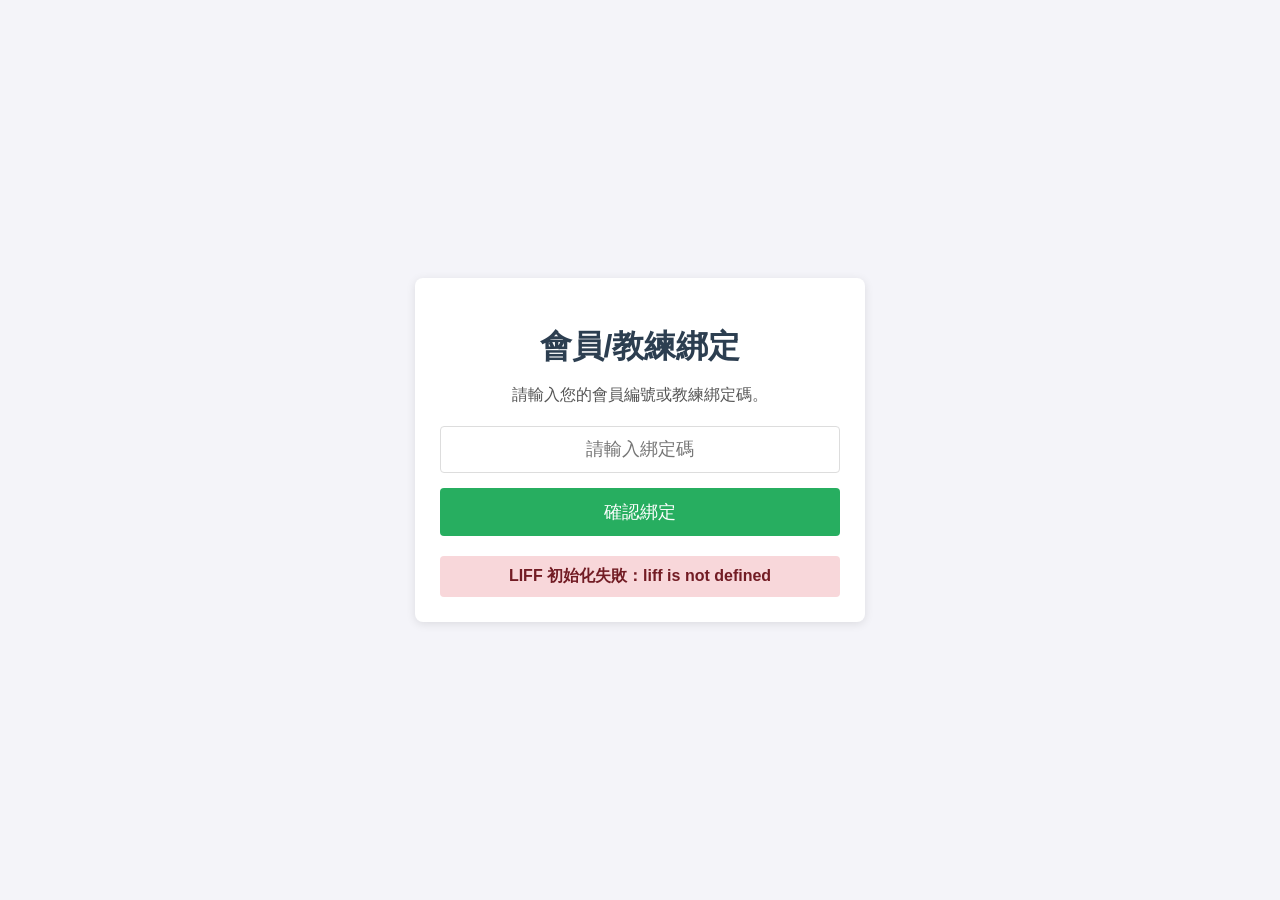
==== index.html @ c873240d "Add files via upload" ====
<!DOCTYPE html>
<html>
<head>
    <meta charset="UTF-8">
    <meta name="viewport" content="width=device-width, initial-scale=1.0">
    <title>會員綁定</title>
    <style>
        body { font-family: -apple-system, BlinkMacSystemFont, "Segoe UI", Roboto, "Helvetica Neue", Arial, sans-serif; margin: 0; padding: 20px; background-color: #f4f4f9; color: #333; display: flex; justify-content: center; align-items: center; min-height: 100vh; box-sizing: border-box; }
        .container { width: 100%; max-width: 400px; background: #fff; padding: 25px; border-radius: 8px; box-shadow: 0 2px 10px rgba(0,0,0,0.1); text-align: center; }
        h1 { color: #2c3e50; margin-bottom: 10px; }
        p { color: #555; margin-bottom: 20px; }
        input { width: 100%; padding: 12px; border: 1px solid #ddd; border-radius: 4px; box-sizing: border-box; font-size: 18px; text-align: center; margin-bottom: 15px; text-transform: uppercase; }
        button { width: 100%; padding: 12px; background-color: #27ae60; color: white; border: none; border-radius: 4px; font-size: 18px; cursor: pointer; transition: background-color 0.3s; }
        button:disabled { background-color: #bdc3c7; }
        #message { margin-top: 20px; font-weight: bold; padding: 10px; border-radius: 4px; display: none; word-break: break-word; }
        .success { background-color: #d4edda; color: #155724; }
        .error { background-color: #f8d7da; color: #721c24; }
        #loader { display: none; font-size: 18px; }
    </style>
</head>
<body>
    <div class="container">
        <div id="main">
            <h1>會員/教練綁定</h1>
            <p>請輸入您的會員編號或教練綁定碼。</p>
            <input type="text" id="bind-code" placeholder="請輸入綁定碼" autocapitalize="off">
            <button id="submit-button">確認綁定</button>
            <div id="message"></div>
        </div>
        <div id="loader"><p>處理中，請稍候...</p></div>
    </div>

    <script src="https://static.line-scdn.net/liff/edge/2/sdk.js"></script>
    <script>
        document.addEventListener("DOMContentLoaded", async () => {
            // 【非常重要】請將這裡換成您「全新」Apps Script 專案的部署網址
            const GAS_WEB_APP_URL = "https://script.google.com/macros/s/AKfycbzyhXrVghRmCqHfgfvq3Mwx-RsvnD229yu57eI9xxxDYtjMTCqT8IjMHOgR90rrM_GIgQ/exec";
            
            // 【非常重要】請將這裡換成您「綁定 LIFF」的 ID
            const LIFF_ID_BINDING = "2007905512-Vv8dar8X";

            const mainDiv = document.getElementById('main');
            const loaderDiv = document.getElementById('loader');
            const messageDiv = document.getElementById('message');
            const submitButton = document.getElementById('submit-button');
            const codeInput = document.getElementById('bind-code');
            let userId = '';

            try {
                mainDiv.style.display = 'none';
                loaderDiv.style.display = 'block';

                await liff.init({ liffId: LIFF_ID_BINDING });

                if (!liff.isLoggedIn()) {
                    liff.login();
                    return;
                }

                const profile = await liff.getProfile();
                userId = profile.userId;

                mainDiv.style.display = 'block';
                loaderDiv.style.display = 'none';

            } catch (err) {
                mainDiv.style.display = 'block';
                loaderDiv.style.display = 'none';
                showMessage('error', 'LIFF 初始化失敗：' + err.message);
            }

            submitButton.addEventListener('click', async () => {
                const code = codeInput.value.trim();
                if (!code || !userId) {
                    showMessage('error', '請輸入綁定碼。');
                    return;
                }

                submitButton.disabled = true;
                submitButton.textContent = '處理中...';
                messageDiv.style.display = 'none';

                try {
                    const response = await fetch(GAS_WEB_APP_URL, {
                        method: 'POST',
                        headers: { 'Content-Type': 'text/plain;charset=utf-8' },
                        body: JSON.stringify({ action: 'bindUser', userId: userId, code: code })
                    });
                    const result = await response.json();

                    if (result.status === 'success') {
                        showMessage('success', result.message);
                        setTimeout(() => liff.closeWindow(), 3000);
                    } else {
                        showMessage('error', result.message);
                    }
                } catch (err) {
                    showMessage('error', '請求失敗：' + err.message);
                } finally {
                    submitButton.disabled = false;
                    submitButton.textContent = '確認綁定';
                }
            });

            function showMessage(type, text) {
                messageDiv.className = type;
                messageDiv.textContent = text;
                messageDiv.style.display = 'block';
            }
        });
    </script>
</body>
</html>
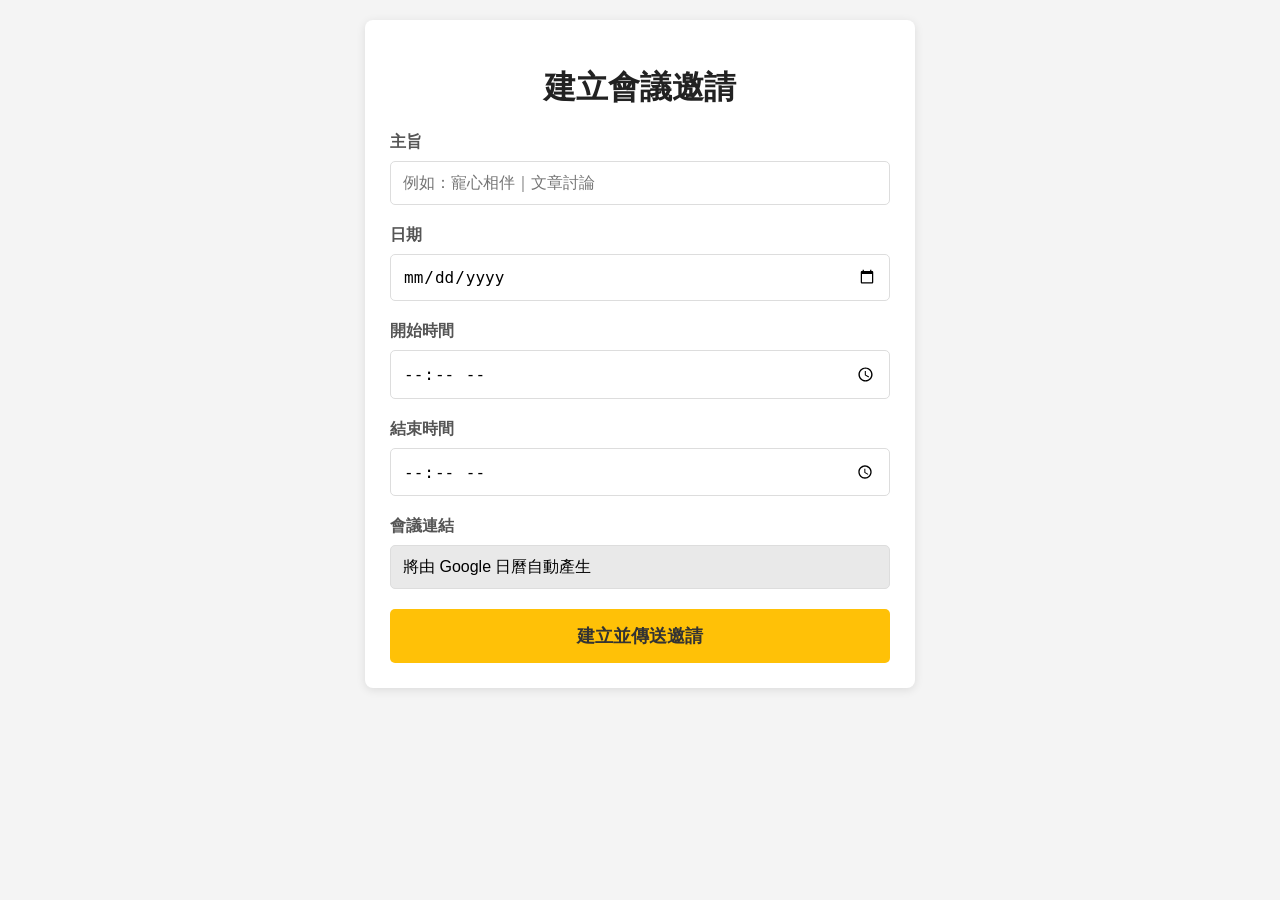
==== commit c187b1d8: "Add files via upload" ====
--- a/index.html
+++ b/index.html
@@ -3,111 +3,225 @@
 <head>
     <meta charset="UTF-8">
     <meta name="viewport" content="width=device-width, initial-scale=1.0">
-    <title>會員綁定</title>
+    <title>會議邀請產生器</title>
+    <script src="https://static.line-scdn.net/liff/edge/2/sdk.js"></script>
     <style>
-        body { font-family: -apple-system, BlinkMacSystemFont, "Segoe UI", Roboto, "Helvetica Neue", Arial, sans-serif; margin: 0; padding: 20px; background-color: #f4f4f9; color: #333; display: flex; justify-content: center; align-items: center; min-height: 100vh; box-sizing: border-box; }
-        .container { width: 100%; max-width: 400px; background: #fff; padding: 25px; border-radius: 8px; box-shadow: 0 2px 10px rgba(0,0,0,0.1); text-align: center; }
-        h1 { color: #2c3e50; margin-bottom: 10px; }
-        p { color: #555; margin-bottom: 20px; }
-        input { width: 100%; padding: 12px; border: 1px solid #ddd; border-radius: 4px; box-sizing: border-box; font-size: 18px; text-align: center; margin-bottom: 15px; text-transform: uppercase; }
-        button { width: 100%; padding: 12px; background-color: #27ae60; color: white; border: none; border-radius: 4px; font-size: 18px; cursor: pointer; transition: background-color 0.3s; }
-        button:disabled { background-color: #bdc3c7; }
-        #message { margin-top: 20px; font-weight: bold; padding: 10px; border-radius: 4px; display: none; word-break: break-word; }
-        .success { background-color: #d4edda; color: #155724; }
-        .error { background-color: #f8d7da; color: #721c24; }
-        #loader { display: none; font-size: 18px; }
+        body {
+            font-family: -apple-system, BlinkMacSystemFont, "Segoe UI", Roboto, "Helvetica Neue", Arial, sans-serif;
+            margin: 0;
+            padding: 20px;
+            background-color: #f4f4f4;
+            color: #333;
+        }
+        .container {
+            max-width: 500px;
+            margin: 0 auto;
+            background-color: #fff;
+            padding: 25px;
+            border-radius: 8px;
+            box-shadow: 0 2px 10px rgba(0,0,0,0.1);
+        }
+        h1 {
+            text-align: center;
+            color: #222;
+        }
+        .form-group {
+            margin-bottom: 20px;
+        }
+        label {
+            display: block;
+            margin-bottom: 8px;
+            font-weight: bold;
+            color: #555;
+        }
+        input[type="text"], input[type="date"], input[type="time"] {
+            width: 100%;
+            padding: 12px;
+            border: 1px solid #ddd;
+            border-radius: 5px;
+            box-sizing: border-box; /* 確保 padding 不會影響寬度 */
+            font-size: 16px;
+        }
+        input[readonly] {
+            background-color: #e9e9e9;
+            cursor: not-allowed;
+        }
+        button {
+            width: 100%;
+            padding: 15px;
+            border: none;
+            border-radius: 5px;
+            background-color: #FFC107; /* 您品牌的橘黃色 */
+            color: #333; /* 深色文字確保可讀性 */
+            font-size: 18px;
+            font-weight: bold;
+            cursor: pointer;
+            transition: background-color 0.3s;
+        }
+        button:hover {
+            background-color: #ffb300;
+        }
     </style>
 </head>
 <body>
+
     <div class="container">
-        <div id="main">
-            <h1>會員/教練綁定</h1>
-            <p>請輸入您的會員編號或教練綁定碼。</p>
-            <input type="text" id="bind-code" placeholder="請輸入綁定碼" autocapitalize="off">
-            <button id="submit-button">確認綁定</button>
-            <div id="message"></div>
-        </div>
-        <div id="loader"><p>處理中，請稍候...</p></div>
+        <h1>建立會議邀請</h1>
+        <form id="eventForm">
+            <div class="form-group">
+                <label for="title">主旨</label>
+                <input type="text" id="title" placeholder="例如：寵心相伴｜文章討論" required>
+            </div>
+            <div class="form-group">
+                <label for="date">日期</label>
+                <input type="date" id="date" required>
+            </div>
+            <div class="form-group">
+                <label for="startTime">開始時間</label>
+                <input type="time" id="startTime" required>
+            </div>
+            <div class="form-group">
+                <label for="endTime">結束時間</label>
+                <input type="time" id="endTime" required>
+            </div>
+            <div class="form-group">
+                <label for="meetingLink">會議連結</label>
+                <input type="text" id="meetingLink" value="將由 Google 日曆自動產生" readonly>
+            </div>
+            
+            <button type="button" id="submitButton">建立並傳送邀請</button>
+        </form>
     </div>
 
-    <script src="https://static.line-scdn.net/liff/edge/2/sdk.js"></script>
     <script>
-        document.addEventListener("DOMContentLoaded", async () => {
-            // 【非常重要】請將這裡換成您「全新」Apps Script 專案的部署網址
-            const GAS_WEB_APP_URL = "https://script.google.com/macros/s/AKfycbzyhXrVghRmCqHfgfvq3Mwx-RsvnD229yu57eI9xxxDYtjMTCqT8IjMHOgR90rrM_GIgQ/exec";
+        document.addEventListener("DOMContentLoaded", function() {
+            // --- 步驟 1: 初始化 LIFF ---
+            // ⭐⭐⭐ 請務必更換成您自己的 LIFF ID ⭐⭐⭐
+            const myLiffId = "2007968447-PQ3LQjeO";
             
-            // 【非常重要】請將這裡換成您「綁定 LIFF」的 ID
-            const LIFF_ID_BINDING = "2007905512-Vv8dar8X";
-
-            const mainDiv = document.getElementById('main');
-            const loaderDiv = document.getElementById('loader');
-            const messageDiv = document.getElementById('message');
-            const submitButton = document.getElementById('submit-button');
-            const codeInput = document.getElementById('bind-code');
-            let userId = '';
-
-            try {
-                mainDiv.style.display = 'none';
-                loaderDiv.style.display = 'block';
-
-                await liff.init({ liffId: LIFF_ID_BINDING });
-
-                if (!liff.isLoggedIn()) {
-                    liff.login();
-                    return;
+            liff.init({ liffId: myLiffId })
+                .then(() => {
+                    console.log("LIFF 初始化成功！");
+                })
+                .catch((err) => {
+                    console.error("LIFF 初始化失敗", err);
+                    alert("LIFF 初始化失敗，請檢查 LIFF ID 是否正確或重新開啟頁面。");
+                });
+
+            // --- 監聽按鈕點擊事件 ---
+            const submitButton = document.getElementById("submitButton");
+            submitButton.addEventListener("click", createAndShareEvent);
+        });
+
+        function createAndShareEvent() {
+            // --- 步驟 2: 獲取表單資料 ---
+            const title = document.getElementById('title').value;
+            const date = document.getElementById('date').value;
+            const startTime = document.getElementById('startTime').value;
+            const endTime = document.getElementById('endTime').value;
+
+            if (!title || !date || !startTime || !endTime) {
+                alert("請填寫所有必填欄位！");
+                return;
+            }
+
+            // --- 步驟 3: (未來) 呼叫後端服務以建立 Google 日曆行程 ---
+            // 在我們完成後端服務之前，我們先模擬一個從後端拿到的會議連結
+            console.log("正在模擬呼叫後端建立日曆行程...");
+            const meetingLink = "https://meet.google.com/mock-link-for-now"; // 模擬的會議連結
+
+            // --- 步驟 4: 檢查 shareTargetPicker 是否可用 ---
+            if (!liff.isApiAvailable('shareTargetPicker')) {
+                alert('您的 LINE 版本不支援分享功能，請更新至最新版本。');
+                return;
+            }
+
+            // --- 步驟 5: 建立要分享的 Flex Message ---
+            // 將日期格式轉換為更易讀的格式，例如 2025/08/21 (四)
+            const eventDate = new Date(date);
+            const weekDay = ['日', '一', '二', '三', '四', '五', '六'][eventDate.getDay()];
+            const formattedDate = `${eventDate.getFullYear()}/${String(eventDate.getMonth() + 1).padStart(2, '0')}/${String(eventDate.getDate()).padStart(2, '0')} (${weekDay})`;
+            const displayTime = `${startTime} - ${endTime}`;
+
+            const flexMessage = {
+                "type": "flex",
+                "altText": `會議邀請：${title}`,
+                "contents": {
+                    "type": "bubble",
+                    "header": {
+                        "type": "box",
+                        "layout": "vertical",
+                        "paddingAll": "20px",
+                        "backgroundColor": "#FFC107", // 品牌橘黃色
+                        "contents": [
+                            {
+                                "type": "text",
+                                "text": "會議預約確認",
+                                "color": "#333333",
+                                "size": "md",
+                                "weight": "bold"
+                            }
+                        ]
+                    },
+                    "body": {
+                        "type": "box",
+                        "layout": "vertical",
+                        "spacing": "md",
+                        "contents": [
+                            {
+                                "type": "text",
+                                "text": title,
+                                "weight": "bold",
+                                "size": "xl",
+                                "wrap": true
+                            },
+                            {
+                                "type": "box",
+                                "layout": "vertical",
+                                "margin": "lg",
+                                "spacing": "sm",
+                                "contents": [
+                                    { "type": "separator" },
+                                    {
+                                        "type": "box",
+                                        "layout": "baseline",
+                                        "spacing": "sm",
+                                        "margin": "md",
+                                        "contents": [
+                                            { "type": "text", "text": "時間", "color": "#aaaaaa", "size": "sm", "flex": 2 },
+                                            { "type": "text", "text": `${formattedDate}\n${displayTime}`, "color": "#666666", "size": "sm", "flex": 5, "wrap": true }
+                                        ]
+                                    },
+                                    { "type": "separator" }
+                                ]
+                            }
+                        ]
+                    },
+                    "footer": {
+                        "type": "box",
+                        "layout": "vertical",
+                        "contents": [
+                            {
+                                "type": "button",
+                                "style": "primary",
+                                "action": { "type": "uri", "label": "開啟會議連結", "uri": meetingLink },
+                                "color": "#FFC107" // 品牌橘黃色
+                            }
+                        ]
+                    }
                 }
-
-                const profile = await liff.getProfile();
-                userId = profile.userId;
-
-                mainDiv.style.display = 'block';
-                loaderDiv.style.display = 'none';
-
-            } catch (err) {
-                mainDiv.style.display = 'block';
-                loaderDiv.style.display = 'none';
-                showMessage('error', 'LIFF 初始化失敗：' + err.message);
-            }
-
-            submitButton.addEventListener('click', async () => {
-                const code = codeInput.value.trim();
-                if (!code || !userId) {
-                    showMessage('error', '請輸入綁定碼。');
-                    return;
-                }
-
-                submitButton.disabled = true;
-                submitButton.textContent = '處理中...';
-                messageDiv.style.display = 'none';
-
-                try {
-                    const response = await fetch(GAS_WEB_APP_URL, {
-                        method: 'POST',
-                        headers: { 'Content-Type': 'text/plain;charset=utf-8' },
-                        body: JSON.stringify({ action: 'bindUser', userId: userId, code: code })
-                    });
-                    const result = await response.json();
-
-                    if (result.status === 'success') {
-                        showMessage('success', result.message);
-                        setTimeout(() => liff.closeWindow(), 3000);
-                    } else {
-                        showMessage('error', result.message);
-                    }
-                } catch (err) {
-                    showMessage('error', '請求失敗：' + err.message);
-                } finally {
-                    submitButton.disabled = false;
-                    submitButton.textContent = '確認綁定';
-                }
-            });
-
-            function showMessage(type, text) {
-                messageDiv.className = type;
-                messageDiv.textContent = text;
-                messageDiv.style.display = 'block';
-            }
-        });
+            };
+            
+            // --- 步驟 6: 呼叫 shareTargetPicker 來分享訊息 ---
+            liff.shareTargetPicker([flexMessage])
+                .then(() => {
+                    console.log("訊息分享成功");
+                    liff.closeWindow(); // 分享成功後關閉 LIFF 視窗
+                })
+                .catch((error) => {
+                    console.log("使用者取消分享或發生錯誤", error);
+                });
+        }
     </script>
 </body>
 </html>
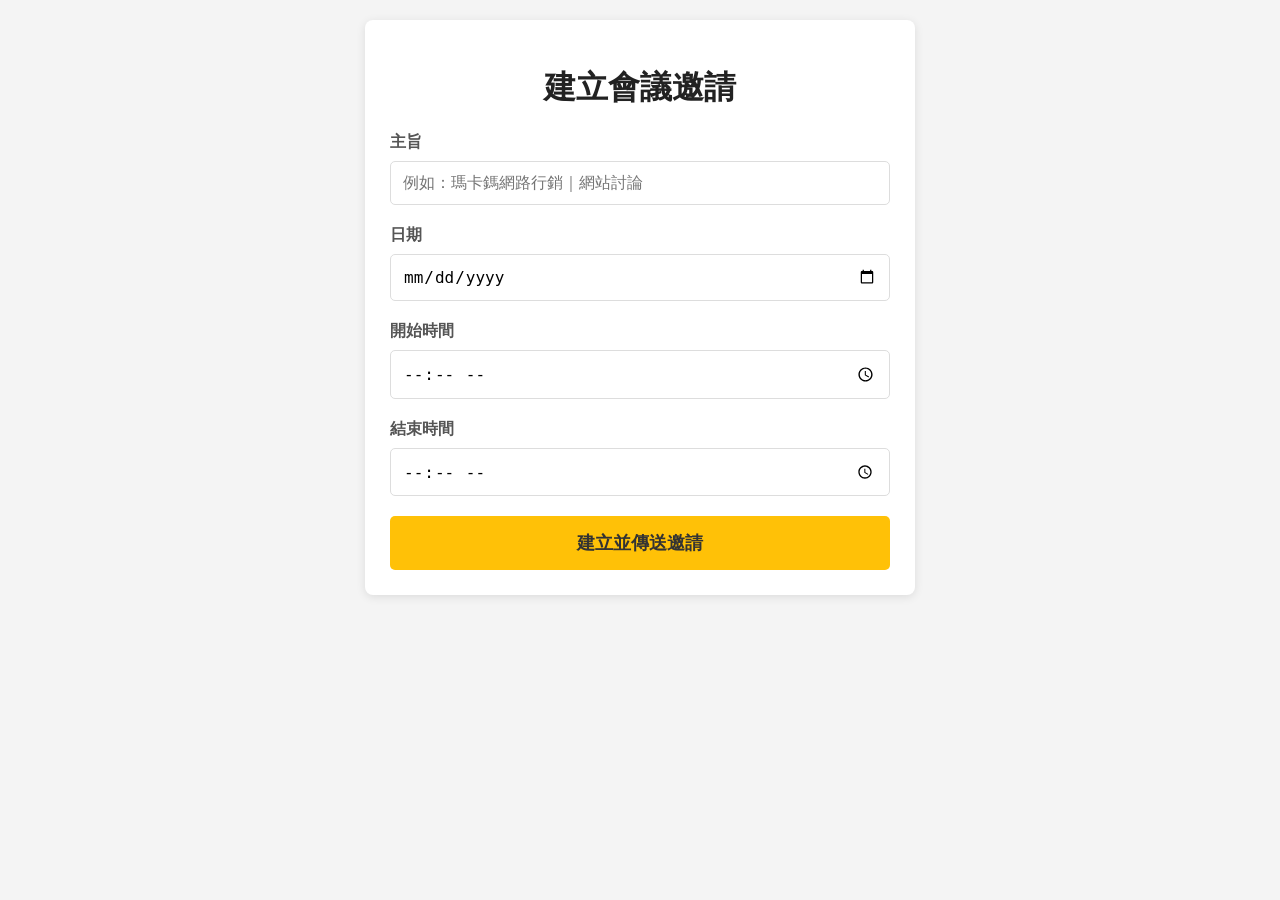
==== commit 69e837fe: "Add files via upload" ====
--- a/index.html
+++ b/index.html
@@ -6,71 +6,25 @@
     <title>會議邀請產生器</title>
     <script src="https://static.line-scdn.net/liff/edge/2/sdk.js"></script>
     <style>
-        body {
-            font-family: -apple-system, BlinkMacSystemFont, "Segoe UI", Roboto, "Helvetica Neue", Arial, sans-serif;
-            margin: 0;
-            padding: 20px;
-            background-color: #f4f4f4;
-            color: #333;
-        }
-        .container {
-            max-width: 500px;
-            margin: 0 auto;
-            background-color: #fff;
-            padding: 25px;
-            border-radius: 8px;
-            box-shadow: 0 2px 10px rgba(0,0,0,0.1);
-        }
-        h1 {
-            text-align: center;
-            color: #222;
-        }
-        .form-group {
-            margin-bottom: 20px;
-        }
-        label {
-            display: block;
-            margin-bottom: 8px;
-            font-weight: bold;
-            color: #555;
-        }
-        input[type="text"], input[type="date"], input[type="time"] {
-            width: 100%;
-            padding: 12px;
-            border: 1px solid #ddd;
-            border-radius: 5px;
-            box-sizing: border-box; /* 確保 padding 不會影響寬度 */
-            font-size: 16px;
-        }
-        input[readonly] {
-            background-color: #e9e9e9;
-            cursor: not-allowed;
-        }
-        button {
-            width: 100%;
-            padding: 15px;
-            border: none;
-            border-radius: 5px;
-            background-color: #FFC107; /* 您品牌的橘黃色 */
-            color: #333; /* 深色文字確保可讀性 */
-            font-size: 18px;
-            font-weight: bold;
-            cursor: pointer;
-            transition: background-color 0.3s;
-        }
-        button:hover {
-            background-color: #ffb300;
-        }
+        /* CSS 樣式與之前相同，此處省略以節省空間... */
+        body { font-family: -apple-system, BlinkMacSystemFont, "Segoe UI", Roboto, "Helvetica Neue", Arial, sans-serif; margin: 0; padding: 20px; background-color: #f4f4f4; color: #333; }
+        .container { max-width: 500px; margin: 0 auto; background-color: #fff; padding: 25px; border-radius: 8px; box-shadow: 0 2px 10px rgba(0,0,0,0.1); }
+        h1 { text-align: center; color: #222; }
+        .form-group { margin-bottom: 20px; }
+        label { display: block; margin-bottom: 8px; font-weight: bold; color: #555; }
+        input[type="text"], input[type="date"], input[type="time"] { width: 100%; padding: 12px; border: 1px solid #ddd; border-radius: 5px; box-sizing: border-box; font-size: 16px; }
+        button { width: 100%; padding: 15px; border: none; border-radius: 5px; background-color: #FFC107; color: #333; font-size: 18px; font-weight: bold; cursor: pointer; transition: background-color 0.3s; }
+        button:hover { background-color: #ffb300; }
+        button:disabled { background-color: #cccccc; cursor: not-allowed; }
     </style>
 </head>
 <body>
-
     <div class="container">
         <h1>建立會議邀請</h1>
         <form id="eventForm">
             <div class="form-group">
                 <label for="title">主旨</label>
-                <input type="text" id="title" placeholder="例如：寵心相伴｜文章討論" required>
+                <input type="text" id="title" placeholder="例如：瑪卡鎷網路行銷｜網站討論" required>
             </div>
             <div class="form-group">
                 <label for="date">日期</label>
@@ -84,143 +38,78 @@
                 <label for="endTime">結束時間</label>
                 <input type="time" id="endTime" required>
             </div>
-            <div class="form-group">
-                <label for="meetingLink">會議連結</label>
-                <input type="text" id="meetingLink" value="將由 Google 日曆自動產生" readonly>
-            </div>
-            
             <button type="button" id="submitButton">建立並傳送邀請</button>
         </form>
     </div>
 
     <script>
         document.addEventListener("DOMContentLoaded", function() {
-            // --- 步驟 1: 初始化 LIFF ---
-            // ⭐⭐⭐ 請務必更換成您自己的 LIFF ID ⭐⭐⭐
             const myLiffId = "2007968447-PQ3LQjeO";
-            
-            liff.init({ liffId: myLiffId })
-                .then(() => {
-                    console.log("LIFF 初始化成功！");
-                })
-                .catch((err) => {
-                    console.error("LIFF 初始化失敗", err);
-                    alert("LIFF 初始化失敗，請檢查 LIFF ID 是否正確或重新開啟頁面。");
+            liff.init({ liffId: myLiffId }).then(() => console.log("LIFF 初始化成功！")).catch(err => console.error("LIFF 初始化失敗", err));
+            document.getElementById("submitButton").addEventListener("click", createAndShareEvent);
+        });
+
+        // ⭐⭐⭐ 主要更新的函式 ⭐⭐⭐
+        async function createAndShareEvent() {
+            const submitButton = document.getElementById('submitButton');
+            submitButton.disabled = true;
+            submitButton.textContent = '處理中...';
+
+            try {
+                // --- 步驟 1: 獲取表單資料 ---
+                const title = document.getElementById('title').value;
+                const date = document.getElementById('date').value;
+                const startTime = document.getElementById('startTime').value;
+                const endTime = document.getElementById('endTime').value;
+
+                if (!title || !date || !startTime || !endTime) {
+                    throw new Error("請填寫所有必填欄位！");
+                }
+
+                // --- 步驟 2: 呼叫後端 Apps Script ---
+                // ⭐⭐⭐ 請貼上您從 Apps Script 取得的網頁應用程式網址 ⭐⭐⭐
+                const gasWebAppUrl = "https://script.google.com/macros/s/AKfycbw4kF7CeepBUeKPdrJUiht8lLYnY9mhxdnyLPSNlmD9TSNiMD7X1hlt1R_nMZ5lRAzp/exec"; 
+                
+                const response = await fetch(gasWebAppUrl, {
+                    method: 'POST',
+                    mode: 'cors',
+                    headers: { 'Content-Type': 'text/plain;charset=utf-8', },
+                    body: JSON.stringify({ title, date, startTime, endTime })
                 });
 
-            // --- 監聽按鈕點擊事件 ---
-            const submitButton = document.getElementById("submitButton");
-            submitButton.addEventListener("click", createAndShareEvent);
-        });
+                const result = await response.json();
 
-        function createAndShareEvent() {
-            // --- 步驟 2: 獲取表單資料 ---
-            const title = document.getElementById('title').value;
-            const date = document.getElementById('date').value;
-            const startTime = document.getElementById('startTime').value;
-            const endTime = document.getElementById('endTime').value;
+                if (result.status !== 'success') {
+                    throw new Error(`後端處理失敗: ${result.message}`);
+                }
+                
+                const meetingLink = result.meetingLink; // 從後端取得真實的會議連結
 
-            if (!title || !date || !startTime || !endTime) {
-                alert("請填寫所有必填欄位！");
-                return;
+                // --- 步驟 3: 建立並分享 Flex Message (與之前相同) ---
+                if (!liff.isApiAvailable('shareTargetPicker')) {
+                    throw new Error('您的 LINE 版本不支援分享功能。');
+                }
+                
+                const eventDate = new Date(date);
+                const weekDay = ['日', '一', '二', '三', '四', '五', '六'][eventDate.getDay()];
+                const formattedDate = `${eventDate.getFullYear()}/${String(eventDate.getMonth() + 1).padStart(2, '0')}/${String(eventDate.getDate()).padStart(2, '0')} (${weekDay})`;
+                const displayTime = `${startTime} - ${endTime}`;
+
+                const flexMessage = { /* Flex Message JSON 結構與之前相同 */
+                    "type": "flex", "altText": `會議邀請：${title}`, "contents": { "type": "bubble", "header": { "type": "box", "layout": "vertical", "paddingAll": "20px", "backgroundColor": "#FFC107", "contents": [{ "type": "text", "text": "會議預約確認", "color": "#333333", "size": "md", "weight": "bold" }] }, "body": { "type": "box", "layout": "vertical", "spacing": "md", "contents": [{ "type": "text", "text": title, "weight": "bold", "size": "xl", "wrap": true }, { "type": "box", "layout": "vertical", "margin": "lg", "spacing": "sm", "contents": [{ "type": "separator" }, { "type": "box", "layout": "baseline", "spacing": "sm", "margin": "md", "contents": [{ "type": "text", "text": "時間", "color": "#aaaaaa", "size": "sm", "flex": 2 }, { "type": "text", "text": `${formattedDate}\n${displayTime}`, "color": "#666666", "size": "sm", "flex": 5, "wrap": true }] }, { "type": "separator" }] }] }, "footer": { "type": "box", "layout": "vertical", "contents": [{ "type": "button", "style": "primary", "action": { "type": "uri", "label": "開啟會議連結", "uri": meetingLink }, "color": "#FFC107" }] } }
+                };
+                
+                await liff.shareTargetPicker([flexMessage]);
+                liff.closeWindow();
+
+            } catch (error) {
+                alert(error.message);
+                console.error("發生錯誤:", error);
+            } finally {
+                // 無論成功或失敗，都恢復按鈕狀態
+                submitButton.disabled = false;
+                submitButton.textContent = '建立並傳送邀請';
             }
-
-            // --- 步驟 3: (未來) 呼叫後端服務以建立 Google 日曆行程 ---
-            // 在我們完成後端服務之前，我們先模擬一個從後端拿到的會議連結
-            console.log("正在模擬呼叫後端建立日曆行程...");
-            const meetingLink = "https://meet.google.com/mock-link-for-now"; // 模擬的會議連結
-
-            // --- 步驟 4: 檢查 shareTargetPicker 是否可用 ---
-            if (!liff.isApiAvailable('shareTargetPicker')) {
-                alert('您的 LINE 版本不支援分享功能，請更新至最新版本。');
-                return;
-            }
-
-            // --- 步驟 5: 建立要分享的 Flex Message ---
-            // 將日期格式轉換為更易讀的格式，例如 2025/08/21 (四)
-            const eventDate = new Date(date);
-            const weekDay = ['日', '一', '二', '三', '四', '五', '六'][eventDate.getDay()];
-            const formattedDate = `${eventDate.getFullYear()}/${String(eventDate.getMonth() + 1).padStart(2, '0')}/${String(eventDate.getDate()).padStart(2, '0')} (${weekDay})`;
-            const displayTime = `${startTime} - ${endTime}`;
-
-            const flexMessage = {
-                "type": "flex",
-                "altText": `會議邀請：${title}`,
-                "contents": {
-                    "type": "bubble",
-                    "header": {
-                        "type": "box",
-                        "layout": "vertical",
-                        "paddingAll": "20px",
-                        "backgroundColor": "#FFC107", // 品牌橘黃色
-                        "contents": [
-                            {
-                                "type": "text",
-                                "text": "會議預約確認",
-                                "color": "#333333",
-                                "size": "md",
-                                "weight": "bold"
-                            }
-                        ]
-                    },
-                    "body": {
-                        "type": "box",
-                        "layout": "vertical",
-                        "spacing": "md",
-                        "contents": [
-                            {
-                                "type": "text",
-                                "text": title,
-                                "weight": "bold",
-                                "size": "xl",
-                                "wrap": true
-                            },
-                            {
-                                "type": "box",
-                                "layout": "vertical",
-                                "margin": "lg",
-                                "spacing": "sm",
-                                "contents": [
-                                    { "type": "separator" },
-                                    {
-                                        "type": "box",
-                                        "layout": "baseline",
-                                        "spacing": "sm",
-                                        "margin": "md",
-                                        "contents": [
-                                            { "type": "text", "text": "時間", "color": "#aaaaaa", "size": "sm", "flex": 2 },
-                                            { "type": "text", "text": `${formattedDate}\n${displayTime}`, "color": "#666666", "size": "sm", "flex": 5, "wrap": true }
-                                        ]
-                                    },
-                                    { "type": "separator" }
-                                ]
-                            }
-                        ]
-                    },
-                    "footer": {
-                        "type": "box",
-                        "layout": "vertical",
-                        "contents": [
-                            {
-                                "type": "button",
-                                "style": "primary",
-                                "action": { "type": "uri", "label": "開啟會議連結", "uri": meetingLink },
-                                "color": "#FFC107" // 品牌橘黃色
-                            }
-                        ]
-                    }
-                }
-            };
-            
-            // --- 步驟 6: 呼叫 shareTargetPicker 來分享訊息 ---
-            liff.shareTargetPicker([flexMessage])
-                .then(() => {
-                    console.log("訊息分享成功");
-                    liff.closeWindow(); // 分享成功後關閉 LIFF 視窗
-                })
-                .catch((error) => {
-                    console.log("使用者取消分享或發生錯誤", error);
-                });
         }
     </script>
 </body>
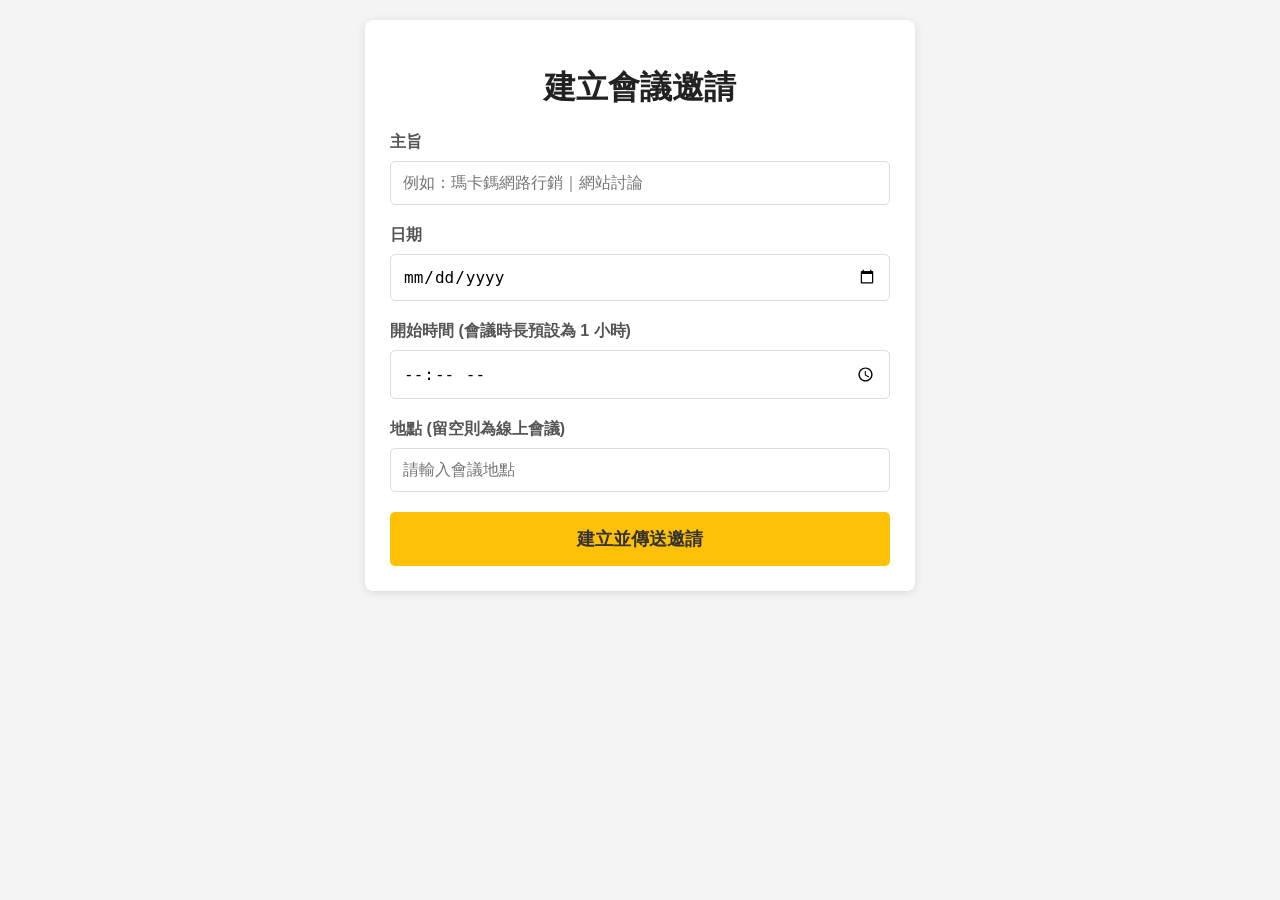
==== commit 95e457b9: "Add files via upload" ====
--- a/index.html
+++ b/index.html
@@ -6,7 +6,6 @@
     <title>會議邀請產生器</title>
     <script src="https://static.line-scdn.net/liff/edge/2/sdk.js"></script>
     <style>
-        /* CSS 樣式與之前相同，此處省略以節省空間... */
         body { font-family: -apple-system, BlinkMacSystemFont, "Segoe UI", Roboto, "Helvetica Neue", Arial, sans-serif; margin: 0; padding: 20px; background-color: #f4f4f4; color: #333; }
         .container { max-width: 500px; margin: 0 auto; background-color: #fff; padding: 25px; border-radius: 8px; box-shadow: 0 2px 10px rgba(0,0,0,0.1); }
         h1 { text-align: center; color: #222; }
@@ -14,7 +13,6 @@
         label { display: block; margin-bottom: 8px; font-weight: bold; color: #555; }
         input[type="text"], input[type="date"], input[type="time"] { width: 100%; padding: 12px; border: 1px solid #ddd; border-radius: 5px; box-sizing: border-box; font-size: 16px; }
         button { width: 100%; padding: 15px; border: none; border-radius: 5px; background-color: #FFC107; color: #333; font-size: 18px; font-weight: bold; cursor: pointer; transition: background-color 0.3s; }
-        button:hover { background-color: #ffb300; }
         button:disabled { background-color: #cccccc; cursor: not-allowed; }
     </style>
 </head>
@@ -31,12 +29,12 @@
                 <input type="date" id="date" required>
             </div>
             <div class="form-group">
-                <label for="startTime">開始時間</label>
-                <input type="time" id="startTime" required>
+                <label for="startTime">開始時間 (會議時長預設為 1 小時)</label>
+                <input type="time" id="startTime" required min="08:00" max="22:00" step="1800">
             </div>
             <div class="form-group">
-                <label for="endTime">結束時間</label>
-                <input type="time" id="endTime" required>
+                <label for="location">地點 (留空則為線上會議)</label>
+                <input type="text" id="location" placeholder="請輸入會議地點">
             </div>
             <button type="button" id="submitButton">建立並傳送邀請</button>
         </form>
@@ -44,12 +42,35 @@
 
     <script>
         document.addEventListener("DOMContentLoaded", function() {
+            // --- 初始化與預設值設定 ---
             const myLiffId = "2007968447-PQ3LQjeO";
             liff.init({ liffId: myLiffId }).then(() => console.log("LIFF 初始化成功！")).catch(err => console.error("LIFF 初始化失敗", err));
+            
+            setDefaultTime();
+
             document.getElementById("submitButton").addEventListener("click", createAndShareEvent);
         });
 
-        // ⭐⭐⭐ 主要更新的函式 ⭐⭐⭐
+        function setDefaultTime() {
+            const now = new Date();
+            let hours = now.getHours();
+            let minutes = now.getMinutes();
+
+            if (minutes < 30) {
+                minutes = 30;
+            } else {
+                minutes = 0;
+                hours += 1;
+            }
+            
+            if (hours >= 24) { // 處理跨日情況
+                hours = 0;
+            }
+
+            const defaultTime = ('0' + hours).slice(-2) + ':' + ('0' + minutes).slice(-2);
+            document.getElementById('startTime').value = defaultTime;
+        }
+
         async function createAndShareEvent() {
             const submitButton = document.getElementById('submitButton');
             submitButton.disabled = true;
@@ -60,45 +81,74 @@
                 const title = document.getElementById('title').value;
                 const date = document.getElementById('date').value;
                 const startTime = document.getElementById('startTime').value;
-                const endTime = document.getElementById('endTime').value;
+                const location = document.getElementById('location').value.trim();
 
-                if (!title || !date || !startTime || !endTime) {
-                    throw new Error("請填寫所有必填欄位！");
+                const startDateTime = new Date(`${date}T${startTime}`);
+                startDateTime.setHours(startDateTime.getHours() + 1);
+                const endTime = ('0' + startDateTime.getHours()).slice(-2) + ':' + ('0' + startDateTime.getMinutes()).slice(-2);
+
+                if (!title || !date || !startTime) {
+                    throw new Error("請填寫主旨、日期與時間！");
                 }
-
+                
                 // --- 步驟 2: 呼叫後端 Apps Script ---
-                // ⭐⭐⭐ 請貼上您從 Apps Script 取得的網頁應用程式網址 ⭐⭐⭐
-                const gasWebAppUrl = "https://script.google.com/macros/s/AKfycbw4kF7CeepBUeKPdrJUiht8lLYnY9mhxdnyLPSNlmD9TSNiMD7X1hlt1R_nMZ5lRAzp/exec"; 
+                const gasWebAppUrl = "https://script.google.com/macros/s/AKfycbw4kF7CeepBUeKPdrJUiht8lLYnY9mhxdnyLPSNlmD9TSNiMD7X1hlt1R_nMZ5lRAzp/exec";
                 
                 const response = await fetch(gasWebAppUrl, {
                     method: 'POST',
                     mode: 'cors',
                     headers: { 'Content-Type': 'text/plain;charset=utf-8', },
-                    body: JSON.stringify({ title, date, startTime, endTime })
+                    body: JSON.stringify({ title, date, startTime, endTime, location })
                 });
 
                 const result = await response.json();
-
-                if (result.status !== 'success') {
-                    throw new Error(`後端處理失敗: ${result.message}`);
-                }
+                if (result.status !== 'success') throw new Error(`後端處理失敗: ${result.message}`);
                 
-                const meetingLink = result.meetingLink; // 從後端取得真實的會議連結
-
-                // --- 步驟 3: 建立並分享 Flex Message (與之前相同) ---
-                if (!liff.isApiAvailable('shareTargetPicker')) {
-                    throw new Error('您的 LINE 版本不支援分享功能。');
-                }
+                const meetingLink = result.meetingLink;
+                
+                // --- 步驟 3: 動態建立並分享 Flex Message ---
+                if (!liff.isApiAvailable('shareTargetPicker')) throw new Error('您的 LINE 版本不支援分享功能。');
                 
                 const eventDate = new Date(date);
                 const weekDay = ['日', '一', '二', '三', '四', '五', '六'][eventDate.getDay()];
                 const formattedDate = `${eventDate.getFullYear()}/${String(eventDate.getMonth() + 1).padStart(2, '0')}/${String(eventDate.getDate()).padStart(2, '0')} (${weekDay})`;
                 const displayTime = `${startTime} - ${endTime}`;
 
-                const flexMessage = { /* Flex Message JSON 結構與之前相同 */
-                    "type": "flex", "altText": `會議邀請：${title}`, "contents": { "type": "bubble", "header": { "type": "box", "layout": "vertical", "paddingAll": "20px", "backgroundColor": "#FFC107", "contents": [{ "type": "text", "text": "會議預約確認", "color": "#333333", "size": "md", "weight": "bold" }] }, "body": { "type": "box", "layout": "vertical", "spacing": "md", "contents": [{ "type": "text", "text": title, "weight": "bold", "size": "xl", "wrap": true }, { "type": "box", "layout": "vertical", "margin": "lg", "spacing": "sm", "contents": [{ "type": "separator" }, { "type": "box", "layout": "baseline", "spacing": "sm", "margin": "md", "contents": [{ "type": "text", "text": "時間", "color": "#aaaaaa", "size": "sm", "flex": 2 }, { "type": "text", "text": `${formattedDate}\n${displayTime}`, "color": "#666666", "size": "sm", "flex": 5, "wrap": true }] }, { "type": "separator" }] }] }, "footer": { "type": "box", "layout": "vertical", "contents": [{ "type": "button", "style": "primary", "action": { "type": "uri", "label": "開啟會議連結", "uri": meetingLink }, "color": "#FFC107" }] } }
+                // 動態建立 Body 和 Footer
+                const bodyContents = [
+                    { "type": "text", "text": title, "weight": "bold", "size": "xl", "wrap": true },
+                    { "type": "box", "layout": "vertical", "margin": "lg", "spacing": "sm", "contents": [
+                        { "type": "separator" },
+                        { "type": "box", "layout": "baseline", "spacing": "sm", "margin": "md", "contents": [
+                            { "type": "text", "text": "時間", "color": "#aaaaaa", "size": "sm", "flex": 2 },
+                            { "type": "text", "text": `${formattedDate}\n${displayTime}`, "color": "#666666", "size": "sm", "flex": 5, "wrap": true }
+                        ]}
+                    ]}
+                ];
+
+                let footerContents = [];
+
+                if (!location && meetingLink) { // 線上會議
+                    footerContents.push({ "type": "button", "style": "primary", "action": { "type": "uri", "label": "開啟會議連結", "uri": meetingLink }, "color": "#FFC107" });
+                } else { // 實體地點
+                    bodyContents[1].contents.push(
+                        { "type": "separator" },
+                        { "type": "box", "layout": "baseline", "spacing": "sm", "margin": "md", "contents": [
+                            { "type": "text", "text": "地點", "color": "#aaaaaa", "size": "sm", "flex": 2 },
+                            { "type": "text", "text": location, "color": "#666666", "size": "sm", "flex": 5, "wrap": true }
+                        ]}
+                    );
+                }
+                
+                const flexMessage = {
+                    "type": "flex", "altText": `會議邀請：${title}`, "contents": {
+                        "type": "bubble",
+                        "header": { "type": "box", "layout": "vertical", "paddingAll": "20px", "backgroundColor": "#FFC107", "contents": [{ "type": "text", "text": "會議預約確認", "color": "#333333", "size": "md", "weight": "bold" }] },
+                        "body": { "type": "box", "layout": "vertical", "spacing": "md", "contents": bodyContents },
+                        "footer": footerContents.length > 0 ? { "type": "box", "layout": "vertical", "spacing":"sm", "contents": footerContents } : undefined
+                    }
                 };
-                
+
                 await liff.shareTargetPicker([flexMessage]);
                 liff.closeWindow();
 
@@ -106,7 +156,6 @@
                 alert(error.message);
                 console.error("發生錯誤:", error);
             } finally {
-                // 無論成功或失敗，都恢復按鈕狀態
                 submitButton.disabled = false;
                 submitButton.textContent = '建立並傳送邀請';
             }
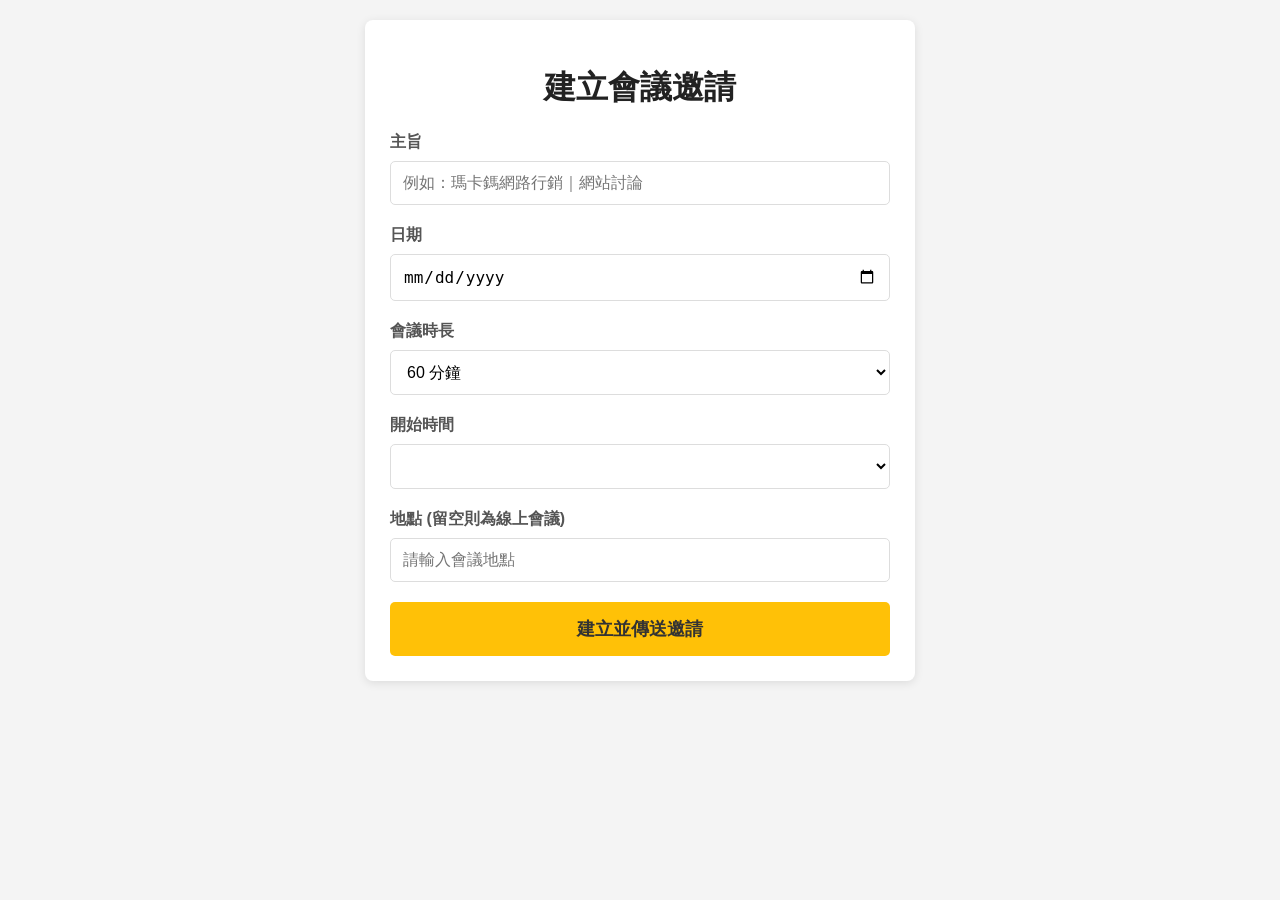
==== commit 802bf163: "Add files via upload" ====
--- a/index.html
+++ b/index.html
@@ -11,7 +11,7 @@
         h1 { text-align: center; color: #222; }
         .form-group { margin-bottom: 20px; }
         label { display: block; margin-bottom: 8px; font-weight: bold; color: #555; }
-        input[type="text"], input[type="date"], input[type="time"] { width: 100%; padding: 12px; border: 1px solid #ddd; border-radius: 5px; box-sizing: border-box; font-size: 16px; }
+        input[type="text"], input[type="date"], select { width: 100%; padding: 12px; border: 1px solid #ddd; border-radius: 5px; box-sizing: border-box; font-size: 16px; background-color: #fff; }
         button { width: 100%; padding: 15px; border: none; border-radius: 5px; background-color: #FFC107; color: #333; font-size: 18px; font-weight: bold; cursor: pointer; transition: background-color 0.3s; }
         button:disabled { background-color: #cccccc; cursor: not-allowed; }
     </style>
@@ -29,8 +29,17 @@
                 <input type="date" id="date" required>
             </div>
             <div class="form-group">
-                <label for="startTime">開始時間 (會議時長預設為 1 小時)</label>
-                <input type="time" id="startTime" required min="08:00" max="22:00" step="1800">
+                <label for="duration">會議時長</label>
+                <select id="duration">
+                    <option value="30">30 分鐘</option>
+                    <option value="60" selected>60 分鐘</option>
+                    <option value="90">90 分鐘</option>
+                    <option value="120">120 分鐘</option>
+                </select>
+            </div>
+            <div class="form-group">
+                <label for="startTime">開始時間</label>
+                <select id="startTime" required></select>
             </div>
             <div class="form-group">
                 <label for="location">地點 (留空則為線上會議)</label>
@@ -42,14 +51,32 @@
 
     <script>
         document.addEventListener("DOMContentLoaded", function() {
-            // --- 初始化與預設值設定 ---
+            // --- 初始化與設定 ---
             const myLiffId = "2007968447-PQ3LQjeO";
             liff.init({ liffId: myLiffId }).then(() => console.log("LIFF 初始化成功！")).catch(err => console.error("LIFF 初始化失敗", err));
             
+            populateTimeOptions();
             setDefaultTime();
 
             document.getElementById("submitButton").addEventListener("click", createAndShareEvent);
         });
+
+        function populateTimeOptions() {
+            const startTimeSelect = document.getElementById('startTime');
+            const minHour = 9;
+            const maxHour = 21;
+
+            for (let hour = minHour; hour <= maxHour; hour++) {
+                for (let min of ['00', '30']) {
+                    if (hour === maxHour && min !== '00') continue; // 最後只到 21:00
+                    const time = ('0' + hour).slice(-2) + ':' + min;
+                    const option = document.createElement('option');
+                    option.value = time;
+                    option.textContent = time;
+                    startTimeSelect.appendChild(option);
+                }
+            }
+        }
 
         function setDefaultTime() {
             const now = new Date();
@@ -62,13 +89,23 @@
                 minutes = 0;
                 hours += 1;
             }
-            
-            if (hours >= 24) { // 處理跨日情況
-                hours = 0;
-            }
+             if (hours >= 24) hours = 0;
 
             const defaultTime = ('0' + hours).slice(-2) + ':' + ('0' + minutes).slice(-2);
-            document.getElementById('startTime').value = defaultTime;
+            
+            // 在下拉選單中找到最接近的選項並選中它
+            const startTimeSelect = document.getElementById('startTime');
+            let foundOption = false;
+            for (let option of startTimeSelect.options) {
+                if (option.value >= defaultTime) {
+                    option.selected = true;
+                    foundOption = true;
+                    break;
+                }
+            }
+            if (!foundOption) { // 如果當前時間已超過最晚選項，預設選第一個
+                startTimeSelect.options[0].selected = true;
+            }
         }
 
         async function createAndShareEvent() {
@@ -80,24 +117,21 @@
                 // --- 步驟 1: 獲取表單資料 ---
                 const title = document.getElementById('title').value;
                 const date = document.getElementById('date').value;
+                const duration = parseInt(document.getElementById('duration').value);
                 const startTime = document.getElementById('startTime').value;
                 const location = document.getElementById('location').value.trim();
 
                 const startDateTime = new Date(`${date}T${startTime}`);
-                startDateTime.setHours(startDateTime.getHours() + 1);
+                startDateTime.setMinutes(startDateTime.getMinutes() + duration);
                 const endTime = ('0' + startDateTime.getHours()).slice(-2) + ':' + ('0' + startDateTime.getMinutes()).slice(-2);
 
-                if (!title || !date || !startTime) {
-                    throw new Error("請填寫主旨、日期與時間！");
-                }
+                if (!title || !date || !startTime) throw new Error("請填寫主旨、日期與時間！");
                 
                 // --- 步驟 2: 呼叫後端 Apps Script ---
                 const gasWebAppUrl = "https://script.google.com/macros/s/AKfycbw4kF7CeepBUeKPdrJUiht8lLYnY9mhxdnyLPSNlmD9TSNiMD7X1hlt1R_nMZ5lRAzp/exec";
                 
                 const response = await fetch(gasWebAppUrl, {
-                    method: 'POST',
-                    mode: 'cors',
-                    headers: { 'Content-Type': 'text/plain;charset=utf-8', },
+                    method: 'POST', mode: 'cors', headers: { 'Content-Type': 'text/plain;charset=utf-8', },
                     body: JSON.stringify({ title, date, startTime, endTime, location })
                 });
 
@@ -114,7 +148,6 @@
                 const formattedDate = `${eventDate.getFullYear()}/${String(eventDate.getMonth() + 1).padStart(2, '0')}/${String(eventDate.getDate()).padStart(2, '0')} (${weekDay})`;
                 const displayTime = `${startTime} - ${endTime}`;
 
-                // 動態建立 Body 和 Footer
                 const bodyContents = [
                     { "type": "text", "text": title, "weight": "bold", "size": "xl", "wrap": true },
                     { "type": "box", "layout": "vertical", "margin": "lg", "spacing": "sm", "contents": [
@@ -128,22 +161,19 @@
 
                 let footerContents = [];
 
-                if (!location && meetingLink) { // 線上會議
+                if (!location && meetingLink) {
                     footerContents.push({ "type": "button", "style": "primary", "action": { "type": "uri", "label": "開啟會議連結", "uri": meetingLink }, "color": "#FFC107" });
-                } else { // 實體地點
-                    bodyContents[1].contents.push(
-                        { "type": "separator" },
-                        { "type": "box", "layout": "baseline", "spacing": "sm", "margin": "md", "contents": [
-                            { "type": "text", "text": "地點", "color": "#aaaaaa", "size": "sm", "flex": 2 },
-                            { "type": "text", "text": location, "color": "#666666", "size": "sm", "flex": 5, "wrap": true }
-                        ]}
-                    );
+                } else if (location) {
+                    bodyContents[1].contents.push({ "type": "separator" }, { "type": "box", "layout": "baseline", "spacing": "sm", "margin": "md", "contents": [
+                        { "type": "text", "text": "地點", "color": "#aaaaaa", "size": "sm", "flex": 2 },
+                        { "type": "text", "text": location, "color": "#666666", "size": "sm", "flex": 5, "wrap": true }
+                    ]});
                 }
                 
                 const flexMessage = {
                     "type": "flex", "altText": `會議邀請：${title}`, "contents": {
                         "type": "bubble",
-                        "header": { "type": "box", "layout": "vertical", "paddingAll": "20px", "backgroundColor": "#FFC107", "contents": [{ "type": "text", "text": "會議預約確認", "color": "#333333", "size": "md", "weight": "bold" }] },
+                        "header": { "type": "box", "layout": "vertical", "paddingAll": "20px", "backgroundColor": "#FFC107", "contents": [{ "type": "text", "text": "新會議邀請", "color": "#333333", "size": "md", "weight": "bold" }] },
                         "body": { "type": "box", "layout": "vertical", "spacing": "md", "contents": bodyContents },
                         "footer": footerContents.length > 0 ? { "type": "box", "layout": "vertical", "spacing":"sm", "contents": footerContents } : undefined
                     }
